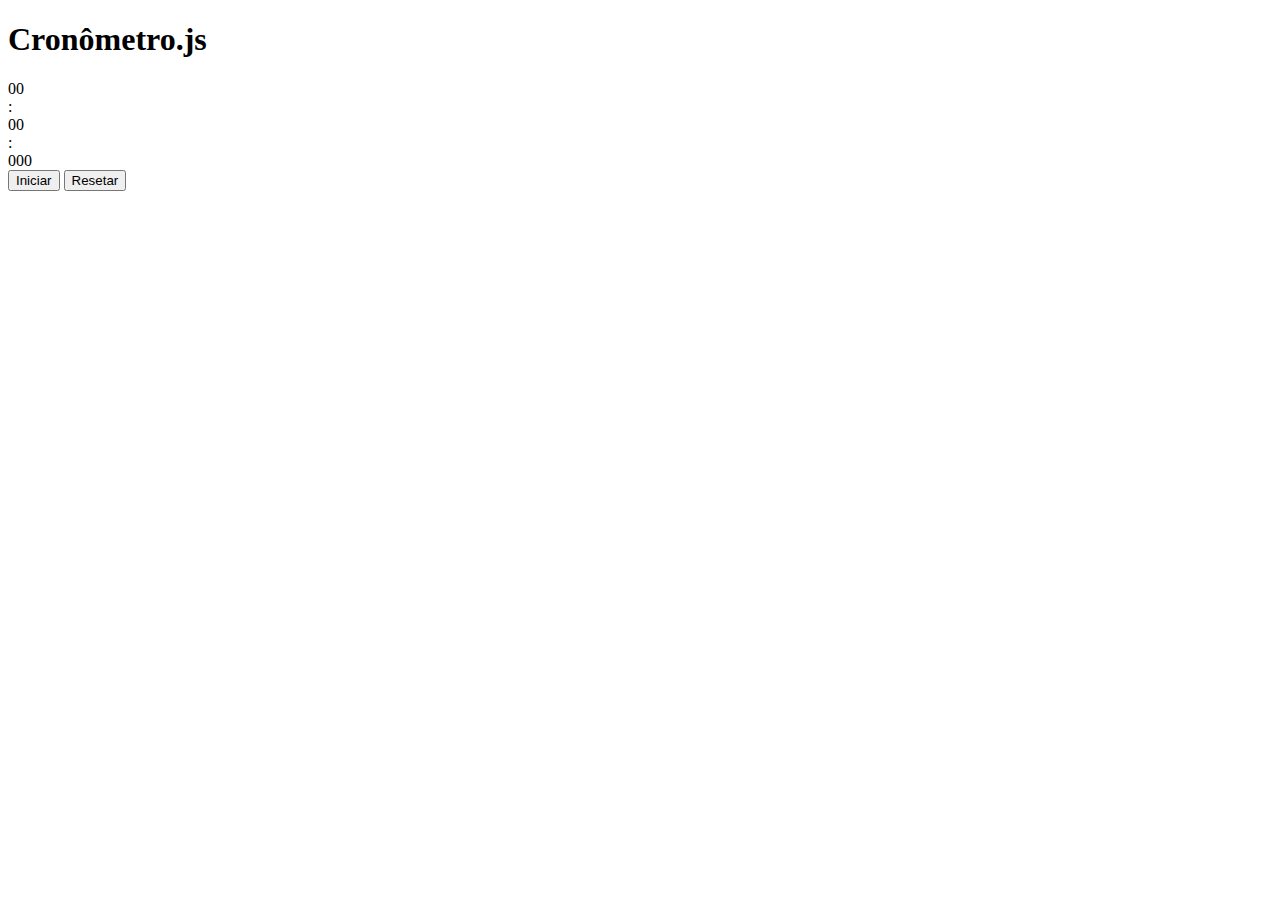
==== index.html @ 788a40b5 "Update and rename cronometro.html to index.html" ====
<!DOCTYPE html>
<html lang="en">

<head>
    <meta charset="UTF-8">
    <meta name="viewport" content="width=device-width, initial-scale=1.0">
    <link rel="stylesheet" href="assets/css/cronometro.css">
    <script src="assets/js/cronometro.js" defer></script>
    <title>Cronometro</title>
</head>

<body>
<div class="container">
    <h1>Cronômetro.js</h1>
    <div class="timer">
        <div class="time" id="minutes">00</div>
        <div class="separator">:</div>
        <div class="time" id="seconds">00</div>
        <div class="separator">:</div>
        <div class="time" id="milliseconds">000</div>
    </div>
    <div class="buttons">
        <button class="btn" id="startBtn">Iniciar</button>
        <button class="btn" id="pauseBtn" style="display: none">Pausar</button>
        <button class="btn" id="resumeBtn" style="display: none">
            Continuar
        </button>
        <button class="btn" id="resetBtn">Resetar</button>
    </div>
</div>
</body>

</html>
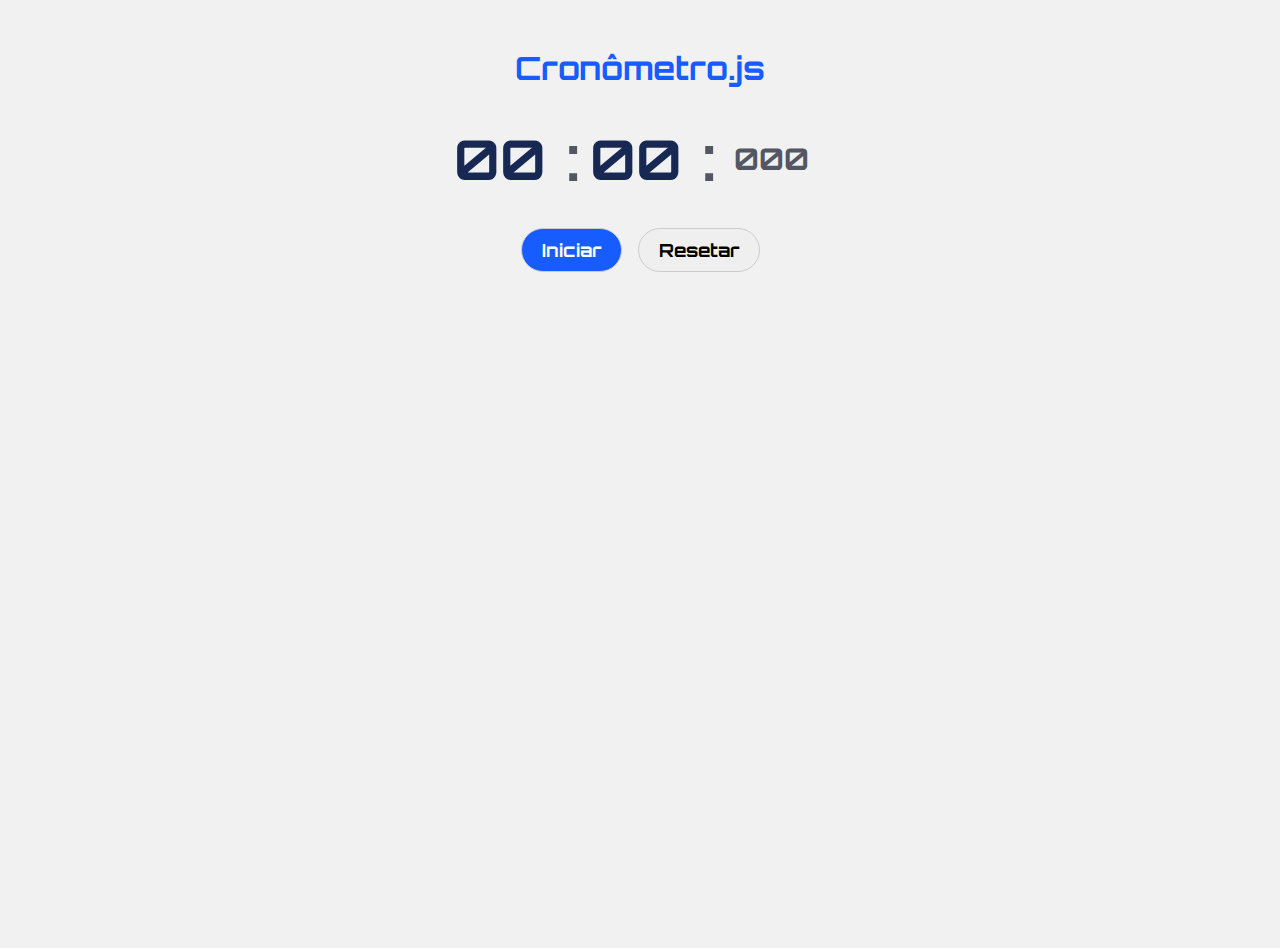
==== commit 7f11875a: "Update index.html" ====
--- a/index.html
+++ b/index.html
@@ -4,8 +4,8 @@
 <head>
     <meta charset="UTF-8">
     <meta name="viewport" content="width=device-width, initial-scale=1.0">
-    <link rel="stylesheet" href="assets/css/cronometro.css">
-    <script src="assets/js/cronometro.js" defer></script>
+    <link rel="stylesheet" href="style.css">
+    
     <title>Cronometro</title>
 </head>
 
@@ -28,6 +28,7 @@
         <button class="btn" id="resetBtn">Resetar</button>
     </div>
 </div>
+    <script src="assets/js/script.js" defer></script>
 </body>
 
 </html>
--- a/style.css
+++ b/style.css
@@ -0,0 +1,75 @@
+@import url('https://fonts.googleapis.com/css2?family=Orbitron:wght@400;500;600;700;800;900&display=swap');
+* {
+  font-family: "Orbitron", sans-serif;
+  padding: 0;
+  margin: 0;
+}
+
+
+
+.container {
+  display: flex;
+  flex-direction: column;
+  align-items: center;
+  gap: 2rem;
+  height: 100vh;
+  padding-top: 3rem;
+  background-color: #f1f1f1;
+ 
+}
+
+.container h1 {
+  color: #175cff;
+}
+
+.timer {
+  display: flex;
+  font-size: 55px;
+  font-weight: bold;
+  color: #333;
+}
+
+.time {
+  display: flex;
+  align-items: center;
+  justify-content: center;
+  border-radius: 10px;
+  margin-right: 10px;
+  color: #172953;
+  min-width: 90px;
+}
+
+.separator {
+  font-size: 60px;
+  padding: 0 10px;
+  color: #525763;
+}
+
+#milliseconds {
+  font-size: 30px;
+  color: #525763;
+}
+
+.buttons {
+  display: flex;
+  gap: 1rem;
+}
+
+.btn {
+  padding: 10px 20px;
+  font-size: 18px;
+  font-weight: bold;
+  border-radius: 30px;
+  cursor: pointer;
+  border: 1px solid #ccc;
+  transition: all 0.2s ease-in-out;
+}
+
+.btn:hover {
+  transform: scale(1.1);
+}
+
+#startBtn {
+  background-color: #175cff;
+  color: #fff;
+}
